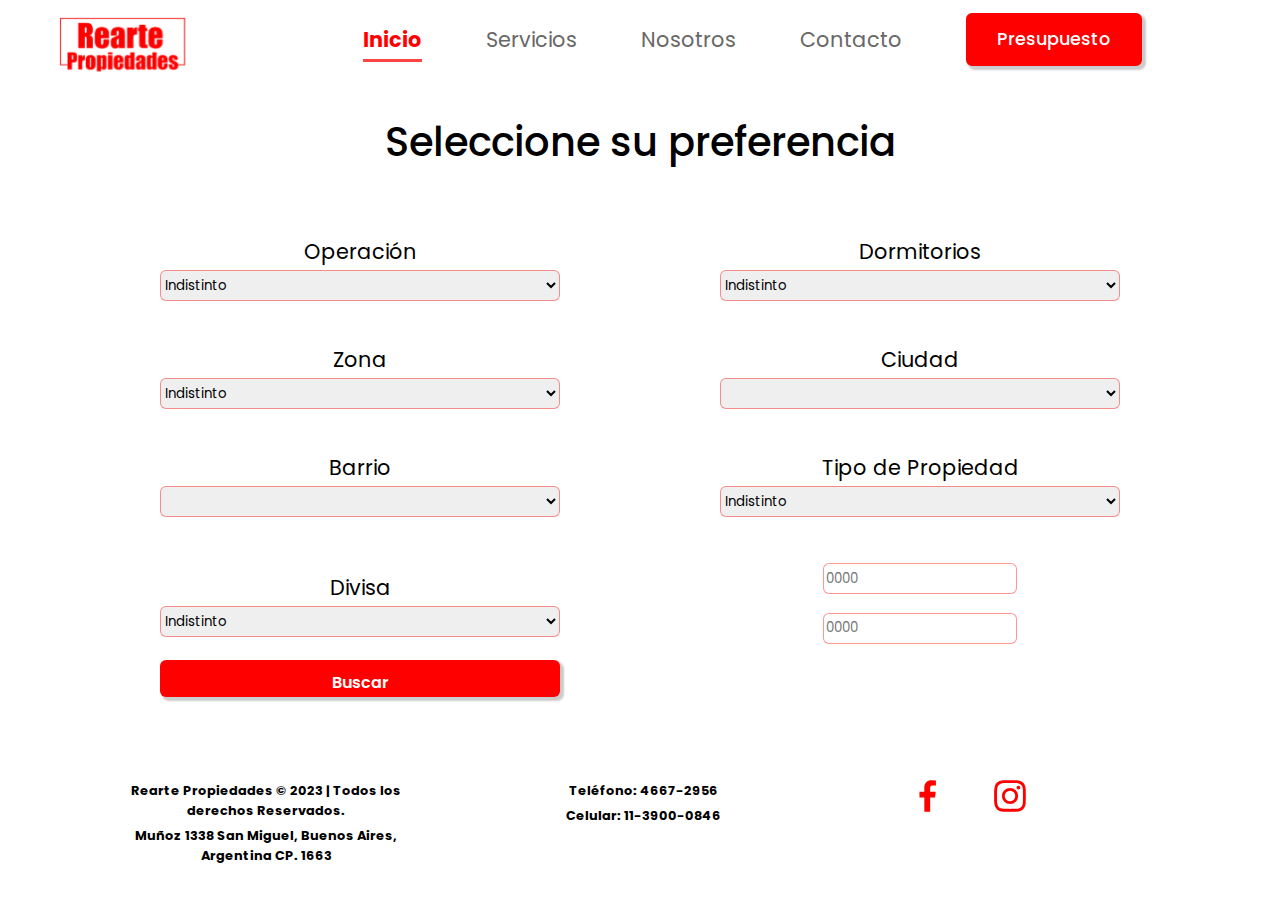
==== index.html @ 2468b1c4 "nuevo esquema" ====
<!DOCTYPE html>
<html lang="en">
<head>
    <meta charset="UTF-8">
    <meta http-equiv="X-UA-Compatible" content="IE=edge">
    <meta name="keywords" content="propiedad, rearteymarcos, rearte propiedades, casas, departamentos, edificios, consorcio, san miguel, muñiz, bella vista,">
    <meta name="description" content="Rearte propiedades es Una empresa dedicada al rubro inmobiliario desde el año 1993, 30 años de experiencia en la zona avalan nuestro 
    trabajo.">
    <meta name="copyright" content="Rearte Propiedades">
    <meta name="viewport" content="width=device-width, initial-scale=1.0">
    <title>Rearte Propiedades</title>
    <link rel="stylesheet" href="./css/index.css">
    <script src="https://ajax.googleapis.com/ajax/libs/jquery/3.5.1/jquery.min.js"></script>
</head>
<body>
    <header>
        <div>
            <a href="./index.html"><img src="./img/logo-rearte.png" class="imgmobile" alt="logomobile"></a>
        </div>
        <div class="burger">
            <span class="spanburger spanburger1"></span>
            <span class="spanburger spanburger2"></span>
            <span class="spanburger spanburger3"></span>
        </div>
        <div class="backmenu"></div>
        <nav class="navbar">
            <ul>
                <li><a href="#header" class="active menu">Inicio</a></li>
                <li><a href="./" class="menu">Servicios</a></li>
                <li><a href="./nosotros.html" class="menu">Nosotros</a></li>
                <li><a href="./contacto.html" class="menu">Contacto</a></li>
            </ul>
            <a href="./tasador.html"><Button id="presupuesto_boton_navbar">Presupuesto</Button></a>
        </nav>
    </header>
    <img src="./img/wpp.png" alt="whatsapp" class="whatsapp">
    <main>
        <div id="carrousel"></div>
        <section id="preferencia">
                <h1>Seleccione su preferencia</h1>
                <div>
                    <div>
                        <h3>Operación</h3>
                        <select name="operacion" id="" class="select_buscador">
                            <option value="" selected="selected">Indistinto</option>
                            <option value="1">Venta</option>
                            <option value="2">Alquiler</option>
                            <option value="3">Alquiler temporario</option>
                        </select>
                    </div>
                    <div>
                        <h3>Dormitorios</h3>
                        <select name="dormitorios" id="" class="select_buscador">
                            <option value="">Indistinto</option>
                            <option value="1">1</option>
                            <option value="2">2</option>
                            <option value="3">3</option>
                            <option value="4">4+</option>
                        </select>
                    </div>
                    <div>
                        <h3>Zona</h3>
                        <select name="zona" id="zona" class="select_buscador">
                            <option value="" selected="selected">Indistinto</option>
                        </select>
                    </div>
                    <div>
                        <h3>Ciudad</h3>
                        <select name="zona" id="ciudad" class="select_buscador"></select>
                    </div>
                    <div>
                        <h3 class="select_preferencia">Barrio</h3>
                        <select name="zona" id="barrio" class="select_buscador"></select>
                    </div>
                    <div>
                        <h3 class="select_preferencia">Tipo de Propiedad</h3>
                        <select name="tipodepropiedad" id="" class="select_buscador">
                            <option value="" selected="selected">Indistinto</option>
							<option value="1">Departamento</option>
                            <option value="2">Casa</option>
                            <option value="4">Terreno</option>
                            <option value="8">Galpón</option>
                            <option value="9">Local comercial</option>
                            <option value="10">PH</option>
                            <option value="11">Duplex</option>
                            <option value="7">Oficina</option>
                            <option value="6">Cochera</option>
                            <option value="18">Triplex</option>
                            <option value="12">Fondo de Comercio</option>
                            <option value="3">Quinta</option>
						</select>
                    </div>
                    <div>
                        <h3  class="select_preferencia">Divisa</h3>
                        <select name="divisa" id="" class="select_buscador">
                            <option value="">Indistinto</option>
							<option value="ARS">ARS Pesos</option>
                            <option value="USD">USD Dólares</option>	
                        </select>
                    </div>
                    <div class="rango_precio">
                        <input type="number" name="rangobase" placeholder="0000" class="select_precio"></input>
                        <input type="number" name="rangomaximo" id="input_rango" placeholder="0000" class="select_precio"></input>
                    </div>
                    <button type="submit" class="button_buscador">Buscar</button>
                </div>
        </section>
    </main>
    <footer>
        <div>
            <h6>Rearte Propiedades © 2023 | Todos los derechos Reservados.</h6>
            <h6>Muñoz 1338 San Miguel, Buenos Aires, Argentina CP. 1663</h6>
        </div>
        <div>
            <h6>Teléfono: 4667-2956</h6>
            <h6>Celular: 11-3900-0846</h6>
        </div>
        <div>
            <a href=""><img src="./img/facebook-f.svg" alt="facebook" class="img_footer"></a>
            <a href=""><img src="./img/instagram.svg" alt="instagram" class="img_footer"></a>
        </div>
    </footer>
    <script src="./js/index.js"></script>
</body>
</html>
---- css/index.css ----
@import url("https://fonts.googleapis.com/css2?family=Poppins:wght@100;300;400;500;600;700&display=swap");
* {
  font-family: "Poppins", sans-serif;
  margin: 0;
  padding: 0;
  box-sizing: border-box;
}
body{
    display: flex;
    flex-direction: column;
}
header {
  display: grid;
  grid-template-columns: auto auto;
  justify-content: space-between;
  width: 100%;
  top: 0;
  height: 4em;
  padding: 0.7rem;
  background-color: white;
  box-shadow: 3px 3px 10px 1px #cccccc48;
}
.imgmobile {
  width: 6rem;
}
nav {
  display: none;
  position: fixed;
  top: 0;
  z-index: 1;
  background-color: white;
  width: 100vw;
  height: 100%;
  padding: 40px;
  transition: all 300ms;
}
.navbaractive {
  display: block;
}
nav ul {
  margin-top: 6rem;
}
nav ul li {
  margin-top: 1.5rem;
  margin-left: 0;
  font-size: 1.3rem;
  padding-bottom: 0.5rem;
  text-align: center;
  list-style: none;
  border-bottom: 1.5px solid white;
}
nav ul li a {
  color: #686868;
  text-decoration: none;
}
.active {
  background: none;
  padding: 0px;
  border-radius: none;
  color: red;
  font-weight: bold;
  padding-bottom: 0.3rem;
  border-bottom: 0.2rem solid rgba(255, 0, 0, 0.734);
}
.burger {
  position: sticky;
  width: 2.3em;
  height: 2.3em;
  cursor: pointer;
  z-index: 10;
  margin-top: 0.3rem;
}
.spanburger {
  display: block;
  width: 100%;
  height: 0.26em;
  background: red;
  border-radius: 5px;
  margin-top: 0.36em;
  transition: all 200ms;
  transform-origin: 0px 100%;
}
.activespanburger1 {
  transform: rotate(45deg) translate(-2px, 1px);
}
.activespanburger2 {
  opacity: 0;
}
.activespanburger3 {
  transform: rotate(-45deg) translate(-3px, 4px);
}
.activeburger {
  width: 2.3em;
  height: 2.3em;
  cursor: pointer;
  position: fixed;
  z-index: 10;
  right: 2rem;
}
#presupuesto_boton_navbar {
  width: 10em;
  margin-top: 2rem;
  border: 2px solid red;
  border-radius: 0.3rem;  
  margin-left: 6rem;
}
.whatsapp {
    display: none;
    position: fixed;
    z-index: 10;
    width: 3em;
    bottom: 2em;
    right: 1.5em;
  }
.whatsappactive {
  display: none;
}
main{
    margin-top: 1rem;
}
h1 {
    font-size: 1.3em;
    text-align: center;
    font-weight: 500;
  }
main section div{
    display: flex;
    flex-direction: column;
    margin-top: 0.3rem;
    align-items: center;
}
h3{
    font-size: 0.9em;
    font-weight: 400;
}
.select_buscador{
    margin-top: 0.2rem;
    margin-bottom: 0.7rem;
    width: 15em;
    height: 2em;
    border-radius: 6px;
    border: 1px solid rgba(255, 0, 0, 0.41);
}
.rango_precio{
    flex-direction: row;
}
.select_precio{
    margin: 0.37rem;
    margin-top: 0.2rem;
    margin-bottom: 1rem;
    border-radius: 6px;
    padding: 0.1rem;
    border: 1px solid rgba(255, 0, 0, 0.41);
    width: 7em;
}
button {
  background-color: white;
  color: rgb(255, 0, 0);
  padding: 10px 20px;
  border-color: rgba(255, 0, 0, 0.374);
  border-radius: 5px;
  cursor: pointer;
  text-align: center;
  font-size: 1.1rem;
  font-weight: 700;
  box-shadow: 3px 3px 2px 1px #ccc;
  width: 20.5em;
}
button:hover {
  background-color: red;
  color: white;
}
.button_buscador{
    width: 12.4em;
    color: white;
    background-color: red;
    font-weight: 600;
    border-radius: 6px;
    border: 0;
    font-size: 1rem;
    margin-bottom: 1rem;
}
.button_buscador:hover {
    display: flex;
    justify-content: center;
    align-items: center;
    width: 12.4em;
    border-radius: 6px;
    border: 1px solid red;
    background-color: white;
    color: red;
    font-weight: 600;
    font-size: 1rem;
    margin-bottom: 1rem;
}
#servicios{
    display: flex;
    flex-direction: column;
    text-align: center;
    align-items: center;
}
.nuestros_servicios{
    width: 250px;
    margin-top: 2rem;
}
h2{
    font-size: 1rem;
    font-weight: 500;
    margin-top: 1rem;
    margin-bottom: 0.5rem;
}
h4{
    font-size: 0.8rem;
    font-weight: 300;
    width: 18em;
}
.titulos{
    margin-top: 2rem;
}
section p{
    width: 80%;
    text-align: justify;
    font-size: 0.8rem;
    margin-top: 1rem;
    margin-bottom: 1.5rem;
}
#quienes_somos{
    display: flex;
    flex-direction: column;
    align-items: center;
}
#quienes_somos h2{
  font-size: 1.3rem;
}
section ul li{
    list-style: none;
    font-size: 0.8rem;
    font-weight: 450;
    margin-top: 0.3rem;
    text-align: center;
}
section ul{
    margin-top: 0.5rem;
}
.dueños{
    margin-top: 3rem;
    margin-bottom: 0.5rem;
    width: 150px;
    border: 2px solid red;
    border-radius: 100px;
}
#contacto{
  display: flex;
  flex-direction: column;
  align-items: center;
  margin-top: 2rem;
}
#contacto h3{
  width: 80%;
  margin-top: 1rem;
  margin-bottom: 1rem;
  text-align: justify;
}
.input_contacto{
  margin-top: 0.2rem;
  margin-bottom: 0.7rem;
  width: 15em;
  height: 2em;
  border-radius: 6px;
  border: 1px solid rgba(255, 0, 0, 0.41);
}
#form_contacto{
  display: flex;
  flex-direction: column;
  align-items: center;
  margin-top: 1rem;
}
#contacto form h5{
  font-size: 0.9em;
  font-weight: 400;
}
#contacto form button{
  margin-top: 0.7rem;
}
footer{
  display: flex;
  flex-direction: column;
  align-items: center;
  font-size: 0.9em;
  font-weight: 400;
  margin-top: 2rem;
  margin-left: 4.3rem;
}
footer h6{
  width: 70%;
  text-align: center;
  margin-top: 0.3rem;
}
.img_footer {
  margin-left: 2rem;
  width: 2em;
  height: 2em;
}
footer div{
  margin-top: 2rem;
  margin-bottom: 1rem;
  width: 90%;
}
@media(min-width:375px) {
  .select_buscador{
    width: 18em;
  }
  .select_precio{
    width: 8.5em;
  }
  .button_buscador{
    width: 14.8em;
  }
  .button_buscador:hover {
    width: 14.8em;
  }
  .input_contacto{
    width: 18em;
  }
  footer{
    margin-left: 5.2rem;
  }
  .img_footer{
    margin-left: 2.4rem;
  }
}
@media(min-width:480px) {
  .select_buscador{
    width: 22em;
  }
  .select_precio{
    width: 10.5em;
  }
  .button_buscador{
    width: 18.3em;
  }
  .button_buscador:hover {
    width: 18.3em;
  }
  .input_contacto{
    width: 22em;
  }
  footer{
    font-size: 1.2em;
    font-weight: 380;
  }
  footer h6{
    width: 80%;
  }
  .nuestros_servicios{
    width: 320px;
    height: 250px;
    margin-top: 2rem;
  }
}
@media(min-width:728px){
  .select_buscador{
    width: 30em;
    height: 2.3em;
  }
  .select_precio{
    width: 14.5em;
    height: 2.3em;
  }
  .button_buscador{
    width: 25em;
    height: 2.3em;
  }
  .button_buscador:hover {
    width: 25em;
    height: 2.3em;
  }
  .input_contacto{
    width: 22em;
  }
  footer{
    font-size: 1.2em;
    font-weight: 380;
  }
  footer h6{
    width: 80%;
  }
  .nuestros_servicios{
    width: 500px;
    height: 300px;
    margin-top: 2rem;
  }
  h1{
    font-size: 2.5em;
  }
  h2{
    font-size: 2em;
  }
  h3{
    font-size: 1.3em;
  }
  h4{
    font-size: 1.5rem;
    font-weight: 300;
    width: 18em;
  }
  section p{
    width: 80%;
    text-align: justify;
    font-size: 1.3rem;
    margin-top: 1rem;
    margin-bottom: 1.5rem;
  }
  #quienes_somos h2{
    font-size: 2rem;
  }
  section ul li{
    font-size: 1.5rem;
    font-weight: 400;
  }
  .dueños{
    width: 220px;
    border: 2px solid red;
    border-radius: 100px;
  }
  #quienes_somos h3{
    font-size: 1.7em;
    font-weight: 400;
} 
}
@media(min-width:1024px){
  body{
    display: flex;
}
  .imgmobile{
    position:fixed;
    z-index: 999;
    margin-left: 3rem;
    margin-top: 0rem;
    width: 8rem;
  }
  .burger{
    display: none;
  }
  header{
    padding-top: 1rem;
    display: flex;
    position: fixed;
    flex-direction: row;
    background-color: white;
    box-shadow: 3px 3px 10px 1px #cccccc48;
    z-index: 888;
  }
  nav {
    display: flex;
    flex-direction: row;
    justify-content: center;
    padding: 1.5rem;
    align-items: left;
    width: 100%;
    height: 5em;
    right: 0;
  }
  nav ul {
    margin-top: 0;
    margin-left: 10rem;
    display: flex;
  }
  nav ul li {
    margin-top: 0;
    margin-left: 4rem;
    font-size: 1.3rem;
    list-style: none;
    border-bottom: 1.5px solid white;
  }
  nav ul li a {
    color: #686868;
    text-decoration: none;
  }
  #presupuesto_boton_navbar {
    width: 10em;
    height: 3em;
    margin-top: -0.7rem;
    margin-left: 4rem;
    border: 2px solid red;
    background-color: red;
    color:white;
    border-radius: 6px;
    font-weight: 500;
    cursor: pointer;
  }
  #presupuesto_boton_navbar:hover{
    background-color: white;
    color: red;
  }
  main{
    margin-top: 7rem;
    width: 100%;
    background-color: white;
  }
  #preferencia div{
    margin-top: 2rem;
    margin-left: 0;
    display: grid;
    grid-template-columns: auto auto;
    justify-content: space-evenly
  }
  #preferencia div div{
    display: flex;
    flex-direction: column;
  }
  .rango_precio{
    display: grid;
    grid-template-columns: auto auto;

  }
  .select_precio{
    width: 14.5em;
    height: 2.3em;
  }
  #servicios{
    display: grid;
    grid-template-columns: auto auto;
  }
  .desktop_img{
    margin-top: 0;
  }
  #quienes_somos{
    margin-top: 3rem;
  }
  #quienes_somos ul{
    display: flex;
    flex-direction: row;
  }
  #quienes_somos ul li{
    margin: 1.5rem;
  }
  .dueños{
    border-radius: 150px;
  }
  #quienes_somos div{
    display: flex;
    flex-direction: row;
  }  
  #quienes_somos div div{
    display: flex;
    flex-direction: column;
    margin: 5rem;
  }
  .form_contacto{
    margin-bottom: 2rem;
    border: 2px solid red;
  }
  #contacto h3{
    text-align: center;
  }
  footer{
    display: flex;
    flex-direction: row;
    justify-content: space-between;
    align-items: center;
    margin-top: 0;
    align-items:normal;
    padding: 2rem;
  }
  footer div{
    width: 20em;
  }
}
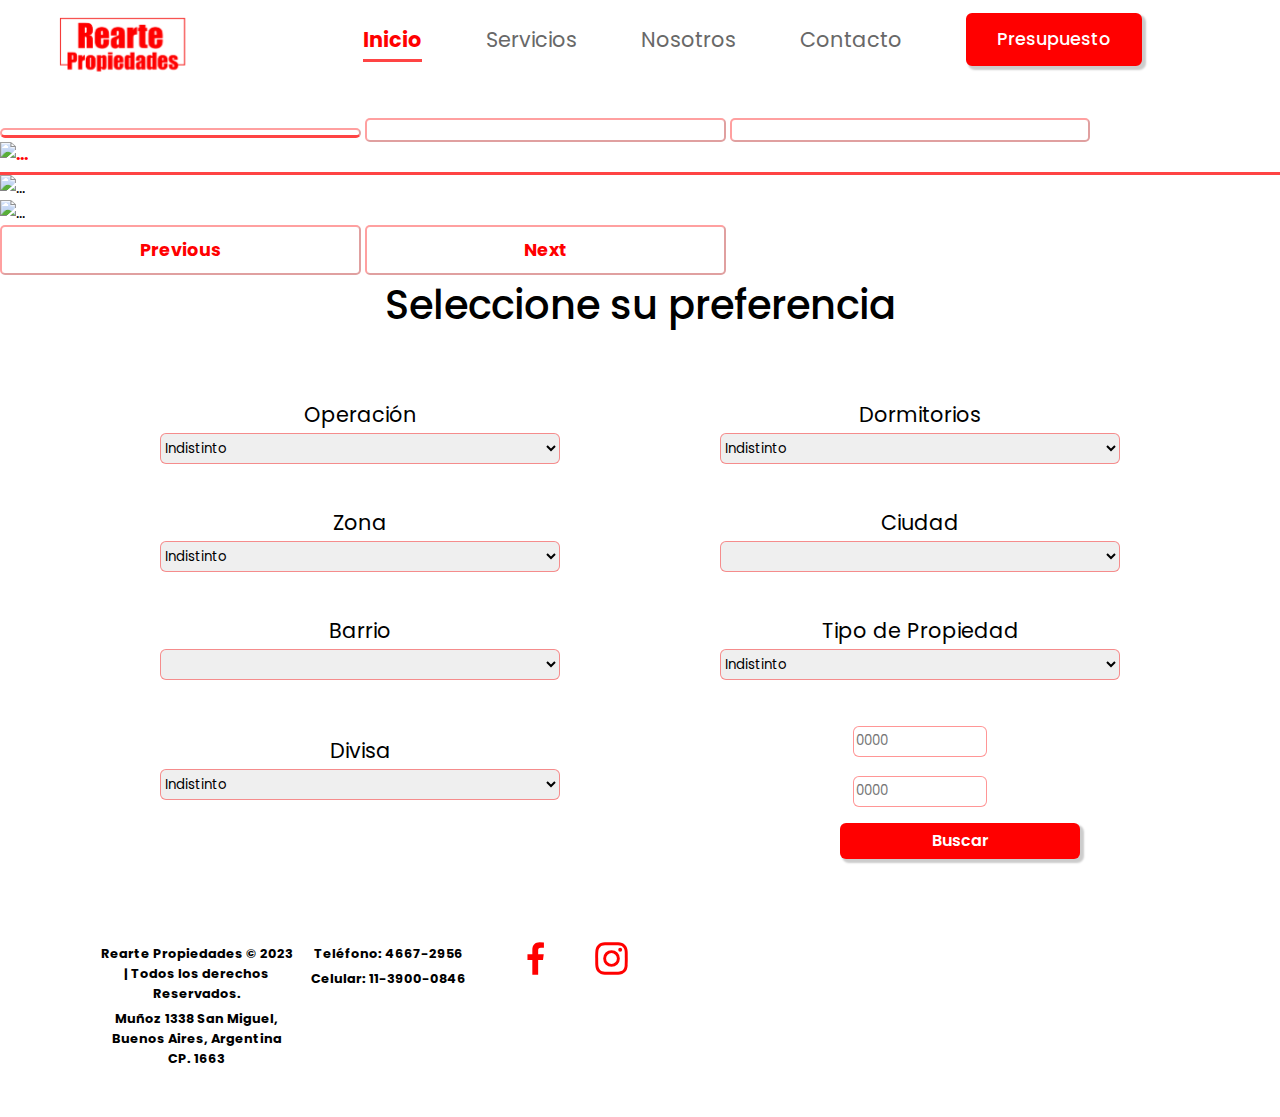
==== commit d242bcfc: "css serviciso, slider index" ====
--- a/index.html
+++ b/index.html
@@ -11,6 +11,8 @@
     <title>Rearte Propiedades</title>
     <link rel="stylesheet" href="./css/index.css">
     <script src="https://ajax.googleapis.com/ajax/libs/jquery/3.5.1/jquery.min.js"></script>
+    <script src="https://cdn.jsdelivr.net/npm/bootstrap@5.3.0/dist/js/bootstrap.bundle.min.js" integrity="sha384-geWF76RCwLtnZ8qwWowPQNguL3RmwHVBC9FhGdlKrxdiJJigb/j/68SIy3Te4Bkz" crossorigin="anonymous"></script>
+    <link href="https://cdn.jsdelivr.net/npm/bootstrap@5.3.0/dist/css/bootstrap.min.css" rel="stylesheet" integrity="sha384-9ndCyUaIbzAi2FUVXJi0CjmCapSmO7SnpJef0486qhLnuZ2cdeRhO02iuK6FUUVM" crossorigin="anonymous">
 </head>
 <body>
     <header>
@@ -25,8 +27,8 @@
         <div class="backmenu"></div>
         <nav class="navbar">
             <ul>
-                <li><a href="#header" class="active menu">Inicio</a></li>
-                <li><a href="./" class="menu">Servicios</a></li>
+                <li><a href="./index.html" class="active menu">Inicio</a></li>
+                <li><a href="./servicios.html" class="menu">Servicios</a></li>
                 <li><a href="./nosotros.html" class="menu">Nosotros</a></li>
                 <li><a href="./contacto.html" class="menu">Contacto</a></li>
             </ul>
@@ -34,8 +36,36 @@
         </nav>
     </header>
     <img src="./img/wpp.png" alt="whatsapp" class="whatsapp">
+
     <main>
-        <div id="carrousel"></div>
+    <!-- slider -->
+        <div id="carouselExampleIndicators" class="carousel slide" data-bs-ride="carousel">
+            <div class="carousel-indicators">
+            <button type="button" data-bs-target="#carouselExampleIndicators" data-bs-slide-to="0" class="active span-slider" aria-current="true" aria-label="Slide 1"></button>
+            <button type="button" data-bs-target="#carouselExampleIndicators" data-bs-slide-to="1" class="span-slider" aria-label="Slide 2"></button>
+            <button type="button" data-bs-target="#carouselExampleIndicators" data-bs-slide-to="2" class="span-slider" aria-label="Slide 3"></button>
+            </div>
+            <div class="carousel-inner">
+            <div class="carousel-item active">
+                <img src="https://images.mapapropapp.com/mapaprop-image/photos/3028/195826/1988684.jpg" class="d-block w-100 slider-scale" alt="...">
+            </div>
+            <div class="carousel-item">
+                <img src="https://images.mapapropapp.com/mapaprop-image/photos/3028/153007/2241708.jpg" class="d-block w-100 slider-scale" alt="...">
+            </div>
+            <div class="carousel-item">
+                <img src="https://images.mapapropapp.com/mapaprop-image/photos/3028/175284/2202991.jpg" class="d-block w-100 slider-scale" alt="...">
+            </div>
+            </div>
+            <button class="carousel-control-prev color-botones" type="button" data-bs-target="#carouselExampleIndicators" data-bs-slide="prev">
+            <span class="carousel-control-prev-icon" aria-hidden="true"></span>
+            <span class="visually-hidden">Previous</span>
+            </button>
+            <button class="carousel-control-next color-botones" type="button" data-bs-target="#carouselExampleIndicators" data-bs-slide="next">
+            <span class="carousel-control-next-icon" aria-hidden="true"></span>
+            <span class="visually-hidden">Next</span>
+            </button>
+        </div>
+    <!-- fin slider -->
         <section id="preferencia">
                 <h1>Seleccione su preferencia</h1>
                 <div>
@@ -102,6 +132,7 @@
                         <input type="number" name="rangobase" placeholder="0000" class="select_precio"></input>
                         <input type="number" name="rangomaximo" id="input_rango" placeholder="0000" class="select_precio"></input>
                     </div>
+                    <div></div>
                     <button type="submit" class="button_buscador">Buscar</button>
                 </div>
         </section>
--- a/css/index.css
+++ b/css/index.css
@@ -102,7 +102,7 @@
   margin-top: 2rem;
   border: 2px solid red;
   border-radius: 0.3rem;  
-  margin-left: 6rem;
+  margin-left: 2rem;
 }
 .whatsapp {
     display: none;
@@ -217,6 +217,13 @@
 .titulos{
     margin-top: 2rem;
 }
+.titulo_servicios{
+  margin-top: 2rem;
+}
+.servicios{
+  display: grid;
+  grid-template-columns:auto;
+}
 section p{
     width: 80%;
     text-align: justify;
@@ -306,41 +313,26 @@
   margin-bottom: 1rem;
   width: 90%;
 }
-@media(min-width:375px) {
+@media(min-width:768px){
+  #presupuesto_boton_navbar{
+    margin-left: 16rem;
+  }
+
   .select_buscador{
-    width: 18em;
+    width: 30em;
+    height: 2.3em;
   }
   .select_precio{
-    width: 8.5em;
+    width: 14.5em;
+    height: 2.3em;
   }
   .button_buscador{
-    width: 14.8em;
+    width: 25em;
+    height: 2.3em;
   }
   .button_buscador:hover {
-    width: 14.8em;
-  }
-  .input_contacto{
-    width: 18em;
-  }
-  footer{
-    margin-left: 5.2rem;
-  }
-  .img_footer{
-    margin-left: 2.4rem;
-  }
-}
-@media(min-width:480px) {
-  .select_buscador{
-    width: 22em;
-  }
-  .select_precio{
-    width: 10.5em;
-  }
-  .button_buscador{
-    width: 18.3em;
-  }
-  .button_buscador:hover {
-    width: 18.3em;
+    width: 25em;
+    height: 2.3em;
   }
   .input_contacto{
     width: 22em;
@@ -349,41 +341,27 @@
     font-size: 1.2em;
     font-weight: 380;
   }
-  footer h6{
-    width: 80%;
-  }
-  .nuestros_servicios{
-    width: 320px;
-    height: 250px;
-    margin-top: 2rem;
-  }
-}
-@media(min-width:728px){
-  .select_buscador{
-    width: 30em;
-    height: 2.3em;
-  }
-  .select_precio{
-    width: 14.5em;
-    height: 2.3em;
-  }
-  .button_buscador{
-    width: 25em;
-    height: 2.3em;
-  }
-  .button_buscador:hover {
-    width: 25em;
-    height: 2.3em;
-  }
-  .input_contacto{
-    width: 22em;
-  }
   footer{
     font-size: 1.2em;
-    font-weight: 380;
+    font-weight: 500;
+    margin-top: 2rem;
   }
   footer h6{
-    width: 80%;
+    width: 100%;
+    text-align: center;
+    margin-top: 0.3rem;
+    margin-right: 0 !important;
+  }
+  .images-footer{
+    margin-left: 4rem;
+  }
+  .img_footer {
+    margin-left: 2rem;
+    width: 2em;
+    height: 2em;
+  }
+  footer div{
+    width: 40%;
   }
   .nuestros_servicios{
     width: 500px;
@@ -402,7 +380,7 @@
   h4{
     font-size: 1.5rem;
     font-weight: 300;
-    width: 18em;
+    width: 20em;
   }
   section p{
     width: 80%;
@@ -426,7 +404,10 @@
   #quienes_somos h3{
     font-size: 1.7em;
     font-weight: 400;
-} 
+  } 
+  footer{
+    width: 40rem;
+  }
 }
 @media(min-width:1024px){
   body{
@@ -498,6 +479,19 @@
     width: 100%;
     background-color: white;
   }
+  .slider-scale{
+    height: 600px !important;
+  }
+  .color-botones:hover{
+    background-color: #ff000040 !important;
+    border: none;
+  }
+  .color-botones{
+    box-shadow: none;
+  }
+  .span-slider{
+    box-shadow: none;
+  }
   #preferencia div{
     margin-top: 2rem;
     margin-left: 0;
@@ -512,15 +506,29 @@
   .rango_precio{
     display: grid;
     grid-template-columns: auto auto;
-
   }
   .select_precio{
-    width: 14.5em;
+    width: 10em;
     height: 2.3em;
   }
-  #servicios{
-    display: grid;
-    grid-template-columns: auto auto;
+  .button_buscador{
+    width: 15rem;
+    margin-left: 7.5rem;
+    display: flex;
+    justify-content: center;
+    align-items: center;
+  }
+  .button_buscador:hover {
+    display: flex;
+    justify-content: center;
+    align-items: center;
+    border: 1px solid red;
+    background-color: white;
+    color: red;
+    width: 15rem;
+  }
+  .titulo_servicios{
+    
   }
   .desktop_img{
     margin-top: 0;
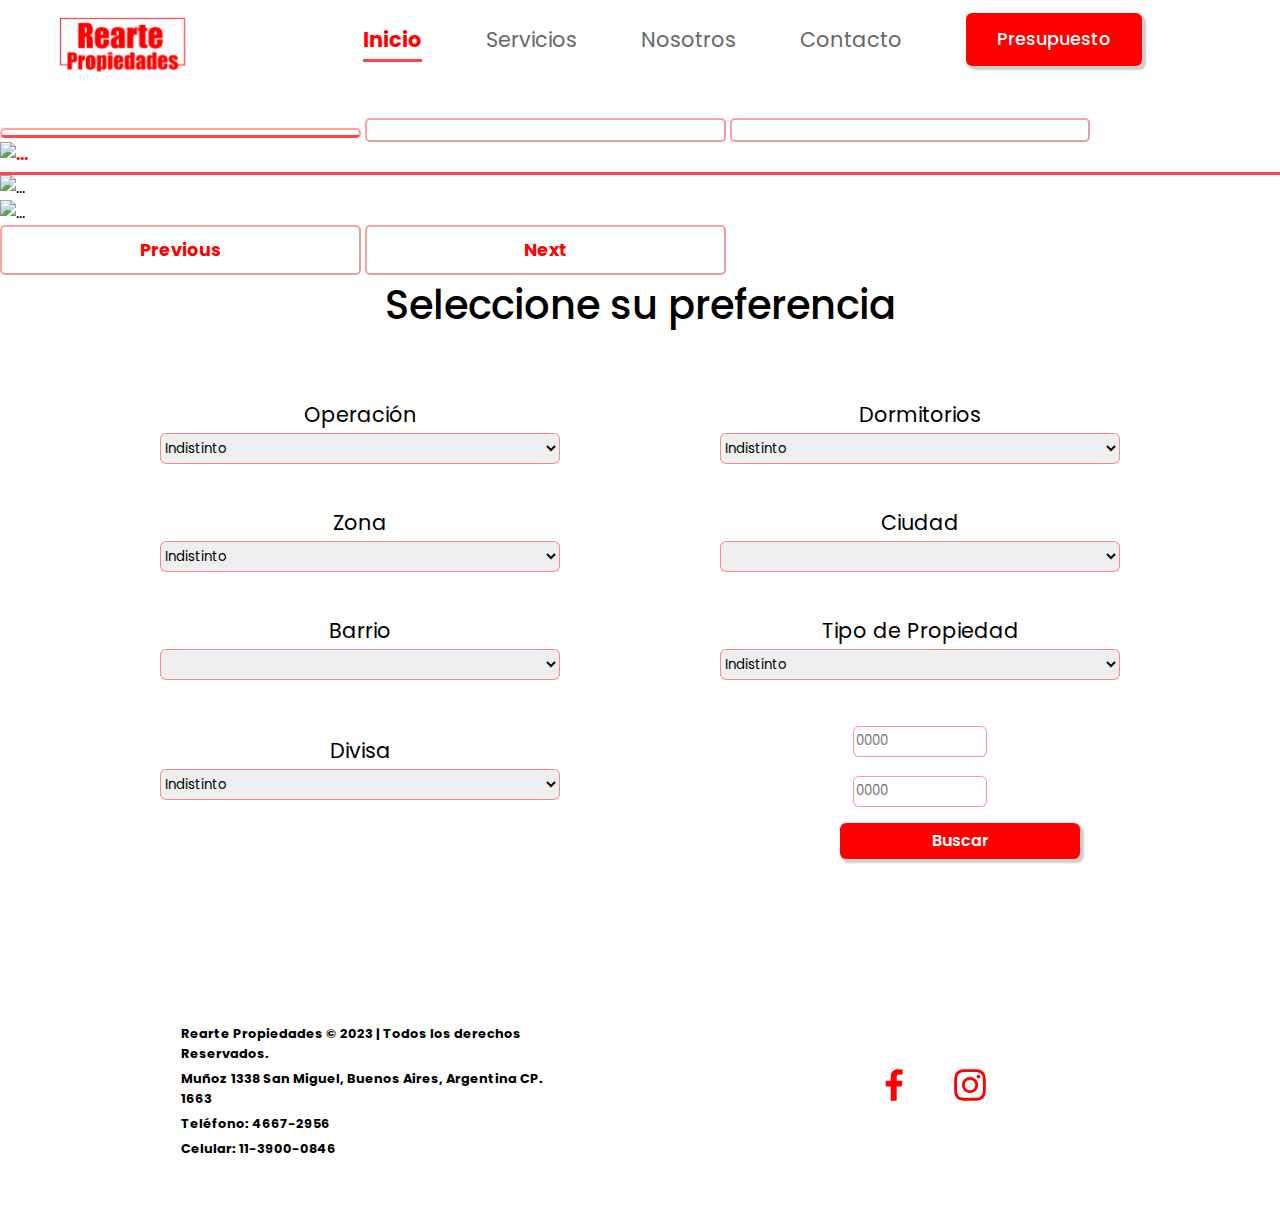
==== commit c819d8d7: "css contacto nosotros" ====
--- a/index.html
+++ b/index.html
@@ -141,12 +141,10 @@
         <div>
             <h6>Rearte Propiedades © 2023 | Todos los derechos Reservados.</h6>
             <h6>Muñoz 1338 San Miguel, Buenos Aires, Argentina CP. 1663</h6>
-        </div>
-        <div>
             <h6>Teléfono: 4667-2956</h6>
             <h6>Celular: 11-3900-0846</h6>
         </div>
-        <div>
+        <div class="images-footer">
             <a href=""><img src="./img/facebook-f.svg" alt="facebook" class="img_footer"></a>
             <a href=""><img src="./img/instagram.svg" alt="instagram" class="img_footer"></a>
         </div>
--- a/css/index.css
+++ b/css/index.css
@@ -193,6 +193,7 @@
     font-size: 1rem;
     margin-bottom: 1rem;
 }
+/* servicios */
 #servicios{
     display: flex;
     flex-direction: column;
@@ -224,7 +225,9 @@
   display: grid;
   grid-template-columns:auto;
 }
-section p{
+/* servicios */
+/* nosotros */
+#quienes_somos p{
     width: 80%;
     text-align: justify;
     font-size: 0.8rem;
@@ -239,14 +242,14 @@
 #quienes_somos h2{
   font-size: 1.3rem;
 }
-section ul li{
+#quienes_somos ul li{
     list-style: none;
     font-size: 0.8rem;
     font-weight: 450;
     margin-top: 0.3rem;
     text-align: center;
 }
-section ul{
+#quienes_somos ul{
     margin-top: 0.5rem;
 }
 .dueños{
@@ -256,6 +259,10 @@
     border: 2px solid red;
     border-radius: 100px;
 }
+#quienes_somos div div h3{
+  text-align: center;
+}
+/* nosotros */
 #contacto{
   display: flex;
   flex-direction: column;
@@ -337,11 +344,13 @@
   .input_contacto{
     width: 22em;
   }
+  /* footer */
   footer{
     font-size: 1.2em;
     font-weight: 380;
   }
   footer{
+    width: 40rem;
     font-size: 1.2em;
     font-weight: 500;
     margin-top: 2rem;
@@ -363,26 +372,30 @@
   footer div{
     width: 40%;
   }
+  /* footer */
+  /* servicios */
   .nuestros_servicios{
     width: 500px;
     height: 300px;
     margin-top: 2rem;
   }
-  h1{
-    font-size: 2.5em;
-  }
-  h2{
-    font-size: 2em;
-  }
-  h3{
-    font-size: 1.3em;
-  }
   h4{
     font-size: 1.5rem;
     font-weight: 300;
     width: 20em;
   }
-  section p{
+  /* servicios */
+  h1{
+    font-size: 2.5em;
+  }
+  h2{
+    font-size: 2em;
+  }
+  h3{
+    font-size: 1.3em;
+  }
+  /* nosotros */
+  #quienes_somos p{
     width: 80%;
     text-align: justify;
     font-size: 1.3rem;
@@ -392,22 +405,20 @@
   #quienes_somos h2{
     font-size: 2rem;
   }
-  section ul li{
+  #quienes_somos ul li{
     font-size: 1.5rem;
     font-weight: 400;
   }
   .dueños{
     width: 220px;
     border: 2px solid red;
-    border-radius: 100px;
+    border-radius: 150px;
   }
   #quienes_somos h3{
     font-size: 1.7em;
     font-weight: 400;
   } 
-  footer{
-    width: 40rem;
-  }
+  /* nosotros */
 }
 @media(min-width:1024px){
   body{
@@ -527,14 +538,51 @@
     color: red;
     width: 15rem;
   }
+  /* servicios */
   .titulo_servicios{
-    
-  }
+    margin-top: 8rem;
+  }
+  #servicios{
+    margin-top: 5rem;
+    display: grid;
+    grid-template-columns: auto auto auto;
+    gap: 7rem;
+    justify-content: center;
+  }
+  .servicios{
+    align-items: center;
+    width: 20rem;
+    border-radius: 10px;
+    border: 1px solid red;
+  }
+  .nuestros_servicios{
+    width: 100%;
+    height: 15rem;
+    margin-top: 0;
+    border-radius: 8px 8px 0 0 ;
+  }
+  #servicios .servicios div h4{
+    width: 100%;
+    font-size: 1.3rem;
+    font-weight: 400;
+    margin-bottom: 1rem;
+  }
+  .servicios_titulo{
+    width: 100%;
+    margin-top: 2.2rem;
+    font-size: 1.3rem;
+  }
+  .servicios_texto{
+    font-size: 1.1rem !important;
+    margin-top: 1.5rem !important;
+  }
+  /* servicios */
   .desktop_img{
     margin-top: 0;
   }
+  /* nosotros */
   #quienes_somos{
-    margin-top: 3rem;
+    margin-top: 7rem;
   }
   #quienes_somos ul{
     display: flex;
@@ -555,6 +603,12 @@
     flex-direction: column;
     margin: 5rem;
   }
+  .img_nosotros{
+    width: 50%;
+    margin-top: 2rem;
+  }
+  /* nosotros */
+  /* contacto */
   .form_contacto{
     margin-bottom: 2rem;
     border: 2px solid red;
@@ -562,16 +616,40 @@
   #contacto h3{
     text-align: center;
   }
+  .button_buscador_contacto{
+    width: 25rem;
+    margin-left: 0;
+    display: flex;
+    justify-content: center;
+    align-items: center;
+    color: white;
+    background-color: red;
+  }
+  .button_buscador_contacto:hover {
+    display: flex;
+    justify-content: center;
+    align-items: center;
+    border: 1px solid red;
+    background-color: white;
+    color: red;
+    width: 25rem;
+  }
+  /* contacto */
+  /* footer */
   footer{
-    display: flex;
-    flex-direction: row;
+    width: 93vw;
+    display: grid;
+    grid-template-columns: auto auto;
     justify-content: space-between;
-    align-items: center;
-    margin-top: 0;
-    align-items:normal;
+    margin-top: 5rem;
     padding: 2rem;
+  }
+  footer h6{
+    margin-left: 5rem;
+    text-align: left;
   }
   footer div{
     width: 20em;
   }
+  /* footer */
 }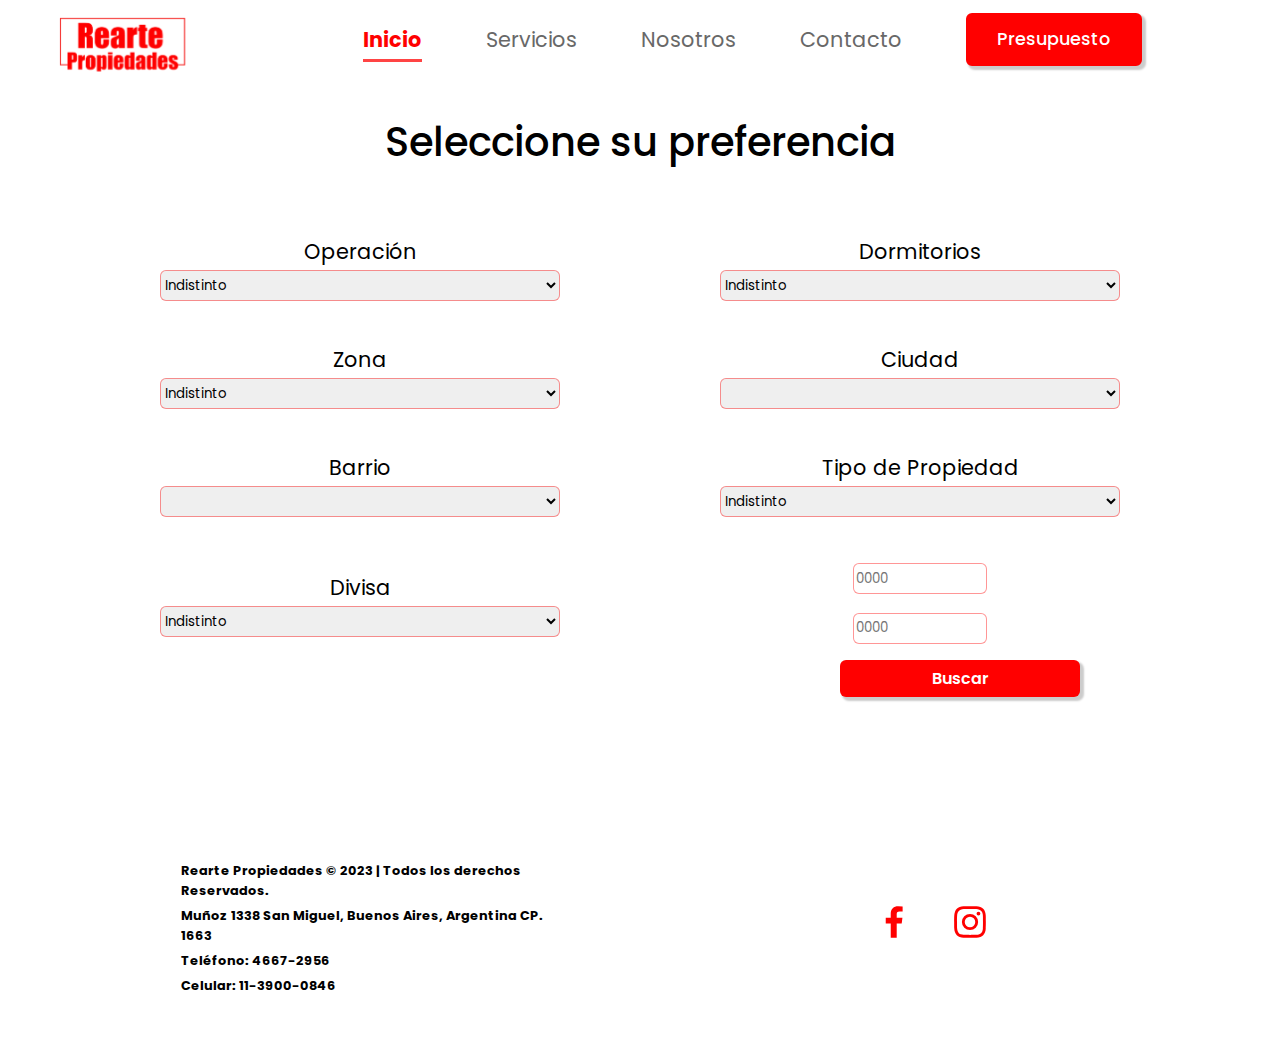
==== commit ac4f6395: "delete slider" ====
--- a/index.html
+++ b/index.html
@@ -11,8 +11,7 @@
     <title>Rearte Propiedades</title>
     <link rel="stylesheet" href="./css/index.css">
     <script src="https://ajax.googleapis.com/ajax/libs/jquery/3.5.1/jquery.min.js"></script>
-    <script src="https://cdn.jsdelivr.net/npm/bootstrap@5.3.0/dist/js/bootstrap.bundle.min.js" integrity="sha384-geWF76RCwLtnZ8qwWowPQNguL3RmwHVBC9FhGdlKrxdiJJigb/j/68SIy3Te4Bkz" crossorigin="anonymous"></script>
-    <link href="https://cdn.jsdelivr.net/npm/bootstrap@5.3.0/dist/css/bootstrap.min.css" rel="stylesheet" integrity="sha384-9ndCyUaIbzAi2FUVXJi0CjmCapSmO7SnpJef0486qhLnuZ2cdeRhO02iuK6FUUVM" crossorigin="anonymous">
+    
 </head>
 <body>
     <header>
@@ -38,34 +37,7 @@
     <img src="./img/wpp.png" alt="whatsapp" class="whatsapp">
 
     <main>
-    <!-- slider -->
-        <div id="carouselExampleIndicators" class="carousel slide" data-bs-ride="carousel">
-            <div class="carousel-indicators">
-            <button type="button" data-bs-target="#carouselExampleIndicators" data-bs-slide-to="0" class="active span-slider" aria-current="true" aria-label="Slide 1"></button>
-            <button type="button" data-bs-target="#carouselExampleIndicators" data-bs-slide-to="1" class="span-slider" aria-label="Slide 2"></button>
-            <button type="button" data-bs-target="#carouselExampleIndicators" data-bs-slide-to="2" class="span-slider" aria-label="Slide 3"></button>
-            </div>
-            <div class="carousel-inner">
-            <div class="carousel-item active">
-                <img src="https://images.mapapropapp.com/mapaprop-image/photos/3028/195826/1988684.jpg" class="d-block w-100 slider-scale" alt="...">
-            </div>
-            <div class="carousel-item">
-                <img src="https://images.mapapropapp.com/mapaprop-image/photos/3028/153007/2241708.jpg" class="d-block w-100 slider-scale" alt="...">
-            </div>
-            <div class="carousel-item">
-                <img src="https://images.mapapropapp.com/mapaprop-image/photos/3028/175284/2202991.jpg" class="d-block w-100 slider-scale" alt="...">
-            </div>
-            </div>
-            <button class="carousel-control-prev color-botones" type="button" data-bs-target="#carouselExampleIndicators" data-bs-slide="prev">
-            <span class="carousel-control-prev-icon" aria-hidden="true"></span>
-            <span class="visually-hidden">Previous</span>
-            </button>
-            <button class="carousel-control-next color-botones" type="button" data-bs-target="#carouselExampleIndicators" data-bs-slide="next">
-            <span class="carousel-control-next-icon" aria-hidden="true"></span>
-            <span class="visually-hidden">Next</span>
-            </button>
-        </div>
-    <!-- fin slider -->
+        
         <section id="preferencia">
                 <h1>Seleccione su preferencia</h1>
                 <div>
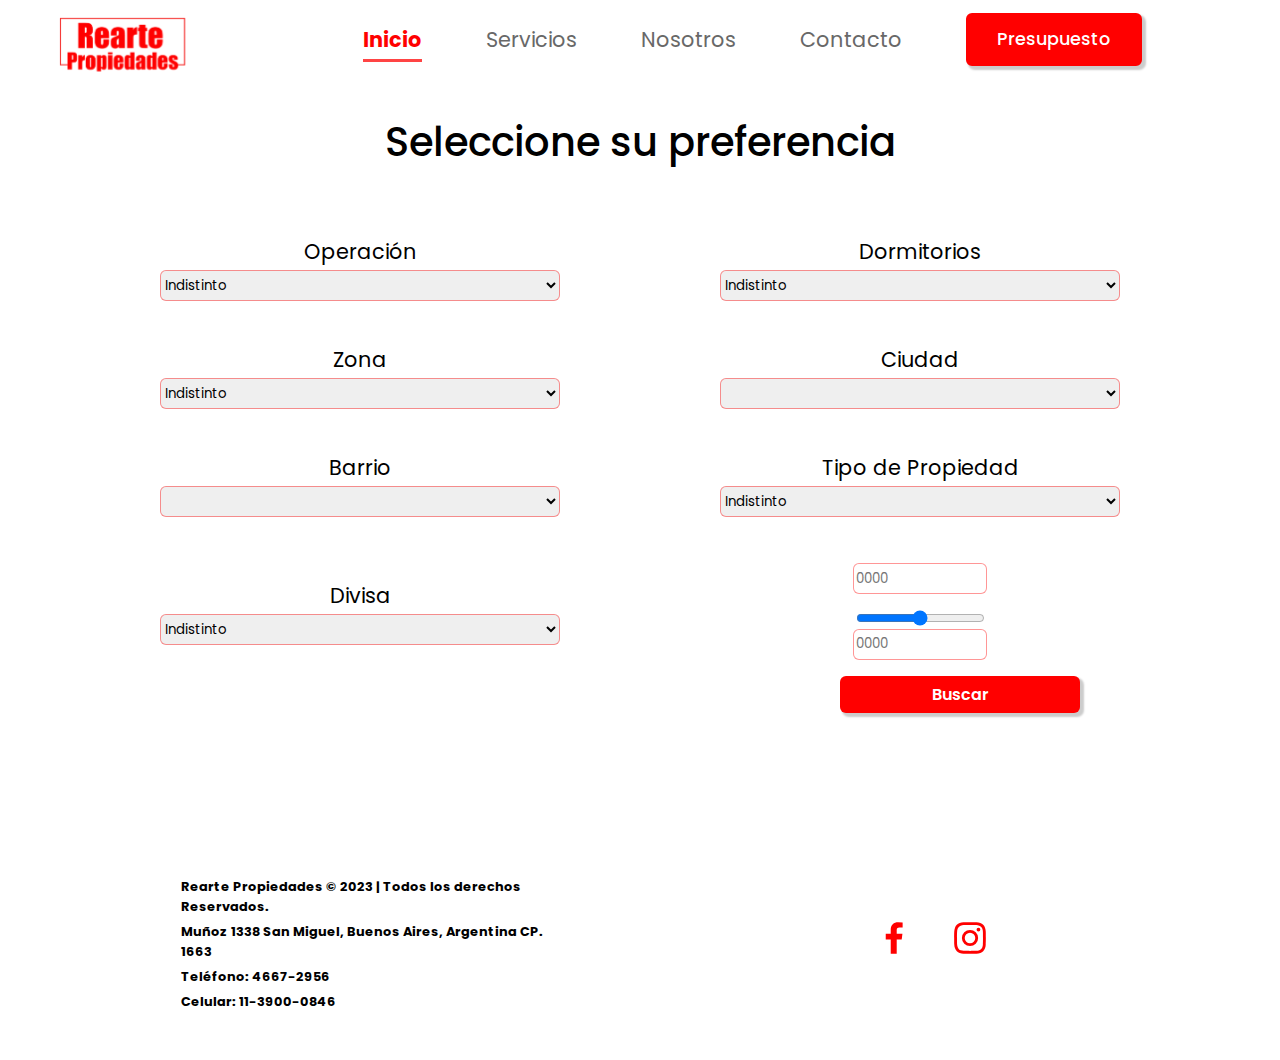
==== commit 6cc236a7: "css tasador" ====
--- a/index.html
+++ b/index.html
@@ -102,6 +102,7 @@
                     </div>
                     <div class="rango_precio">
                         <input type="number" name="rangobase" placeholder="0000" class="select_precio"></input>
+                        <input type="range">
                         <input type="number" name="rangomaximo" id="input_rango" placeholder="0000" class="select_precio"></input>
                     </div>
                     <div></div>
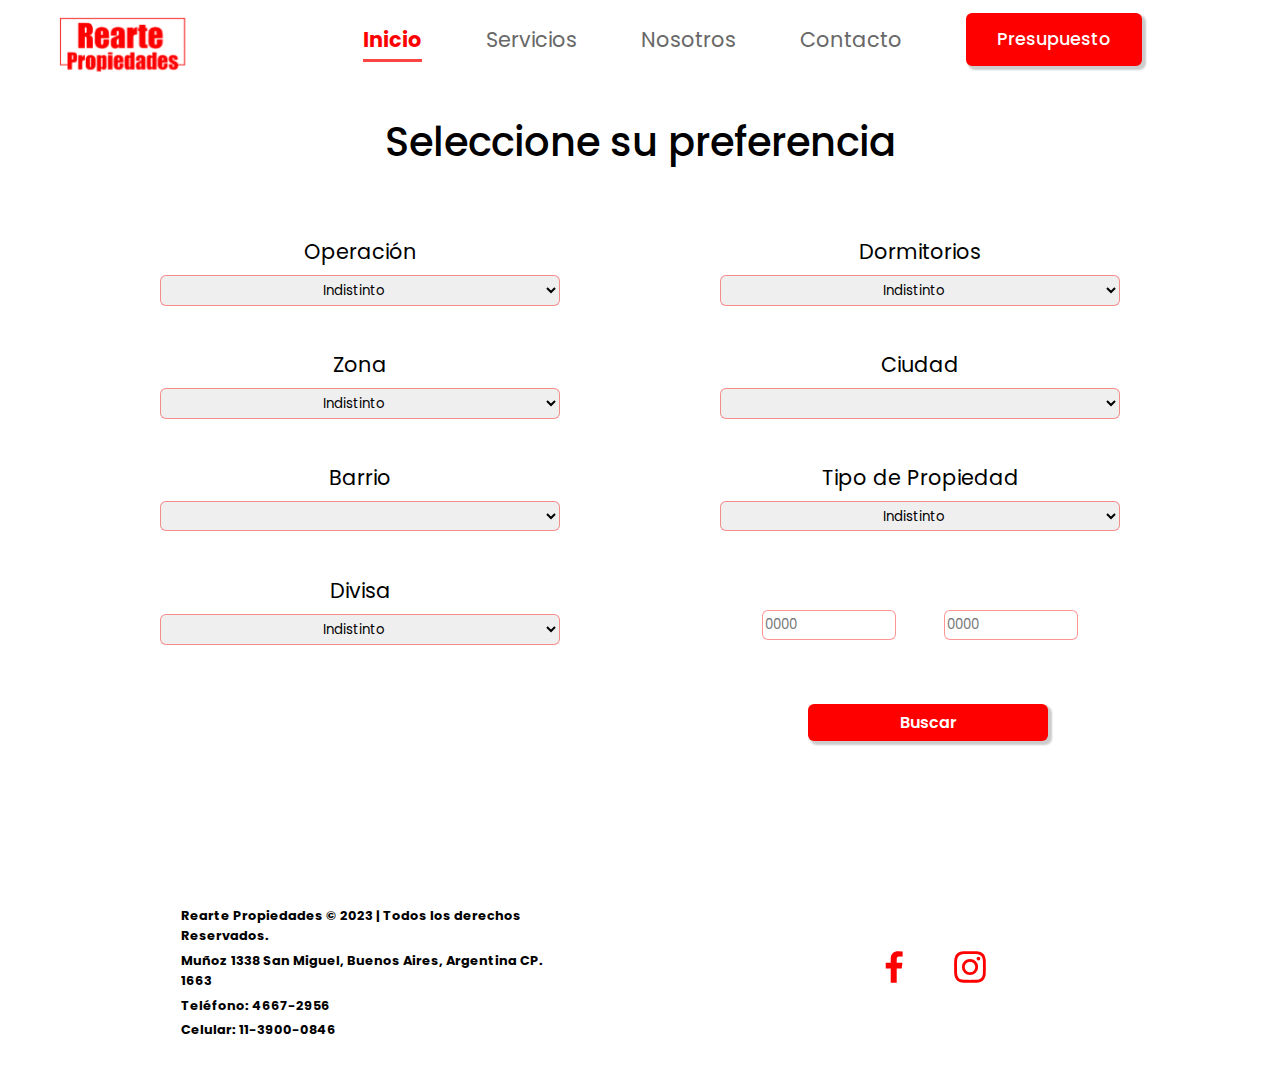
==== commit 1d20d304: "css index y tasador" ====
--- a/index.html
+++ b/index.html
@@ -102,7 +102,6 @@
                     </div>
                     <div class="rango_precio">
                         <input type="number" name="rangobase" placeholder="0000" class="select_precio"></input>
-                        <input type="range">
                         <input type="number" name="rangomaximo" id="input_rango" placeholder="0000" class="select_precio"></input>
                     </div>
                     <div></div>
--- a/css/index.css
+++ b/css/index.css
@@ -134,12 +134,13 @@
     font-weight: 400;
 }
 .select_buscador{
-    margin-top: 0.2rem;
+    margin-top: 0.5rem;
     margin-bottom: 0.7rem;
     width: 15em;
     height: 2em;
     border-radius: 6px;
     border: 1px solid rgba(255, 0, 0, 0.41);
+    text-align: center;
 }
 .rango_precio{
     flex-direction: row;
@@ -515,8 +516,9 @@
     flex-direction: column;
   }
   .rango_precio{
-    display: grid;
-    grid-template-columns: auto auto;
+    display: flex;
+    flex-direction: row !important;
+    margin-top: 4rem !important;
   }
   .select_precio{
     width: 10em;
@@ -524,7 +526,8 @@
   }
   .button_buscador{
     width: 15rem;
-    margin-left: 7.5rem;
+    margin-top: 3rem;
+    margin-left: 5.5rem;
     display: flex;
     justify-content: center;
     align-items: center;
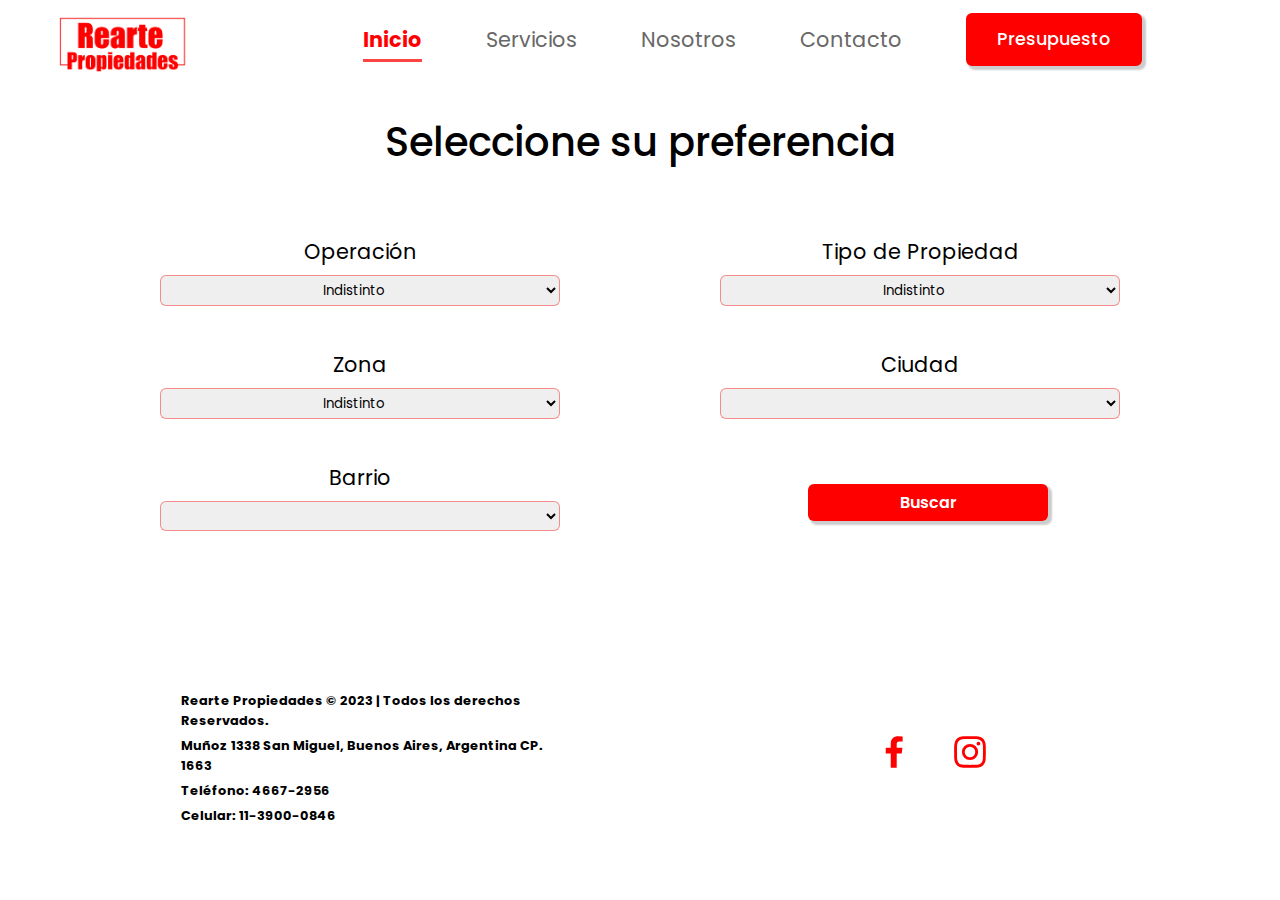
==== commit 31170fb5: "cards casas" ====
--- a/index.html
+++ b/index.html
@@ -9,9 +9,7 @@
     <meta name="copyright" content="Rearte Propiedades">
     <meta name="viewport" content="width=device-width, initial-scale=1.0">
     <title>Rearte Propiedades</title>
-    <link rel="stylesheet" href="./css/index.css">
-    <script src="https://ajax.googleapis.com/ajax/libs/jquery/3.5.1/jquery.min.js"></script>
-    
+    <link rel="stylesheet" href="./css/index.css">    
 </head>
 <body>
     <header>
@@ -51,30 +49,6 @@
                         </select>
                     </div>
                     <div>
-                        <h3>Dormitorios</h3>
-                        <select name="dormitorios" id="" class="select_buscador">
-                            <option value="">Indistinto</option>
-                            <option value="1">1</option>
-                            <option value="2">2</option>
-                            <option value="3">3</option>
-                            <option value="4">4+</option>
-                        </select>
-                    </div>
-                    <div>
-                        <h3>Zona</h3>
-                        <select name="zona" id="zona" class="select_buscador">
-                            <option value="" selected="selected">Indistinto</option>
-                        </select>
-                    </div>
-                    <div>
-                        <h3>Ciudad</h3>
-                        <select name="zona" id="ciudad" class="select_buscador"></select>
-                    </div>
-                    <div>
-                        <h3 class="select_preferencia">Barrio</h3>
-                        <select name="zona" id="barrio" class="select_buscador"></select>
-                    </div>
-                    <div>
                         <h3 class="select_preferencia">Tipo de Propiedad</h3>
                         <select name="tipodepropiedad" id="" class="select_buscador">
                             <option value="" selected="selected">Indistinto</option>
@@ -92,19 +66,44 @@
                             <option value="3">Quinta</option>
 						</select>
                     </div>
+<!--                     <div>
+                        <h3>Dormitorios</h3>
+                        <select name="dormitorios" id="" class="select_buscador">
+                            <option value="">Indistinto</option>
+                            <option value="1">1</option>
+                            <option value="2">2</option>
+                            <option value="3">3</option>
+                            <option value="4">4+</option>
+                        </select>
+                    </div> -->
                     <div>
+                        <h3>Zona</h3>
+                        <select name="zona" id="zona" class="select_buscador">
+                            <option value="" selected="selected">Indistinto</option>
+                        </select>
+                    </div>
+                    <div>
+                        <h3>Ciudad</h3>
+                        <select name="zona" id="ciudad" class="select_buscador"></select>
+                    </div>
+                    <div>
+                        <h3 class="select_preferencia">Barrio</h3>
+                        <select name="zona" id="barrio" class="select_buscador"></select>
+                    </div>
+
+<!--                <div>
                         <h3  class="select_preferencia">Divisa</h3>
                         <select name="divisa" id="" class="select_buscador">
                             <option value="">Indistinto</option>
 							<option value="ARS">ARS Pesos</option>
                             <option value="USD">USD Dólares</option>	
                         </select>
-                    </div>
-                    <div class="rango_precio">
+                    </div> -->
+<!--                     <div class="rango_precio">
                         <input type="number" name="rangobase" placeholder="0000" class="select_precio"></input>
                         <input type="number" name="rangomaximo" id="input_rango" placeholder="0000" class="select_precio"></input>
-                    </div>
-                    <div></div>
+                    </div> -->
+<!--                     <div></div> -->
                     <button type="submit" class="button_buscador">Buscar</button>
                 </div>
         </section>
--- a/css/index.css
+++ b/css/index.css
@@ -4,6 +4,7 @@
   margin: 0;
   padding: 0;
   box-sizing: border-box;
+  scroll-behavior: smooth;
 }
 body{
     display: flex;
@@ -79,6 +80,10 @@
   margin-top: 0.36em;
   transition: all 200ms;
   transform-origin: 0px 100%;
+}
+.burgeractive{
+  position: fixed;
+  right: 1rem;
 }
 .activespanburger1 {
   transform: rotate(45deg) translate(-2px, 1px);
@@ -180,6 +185,7 @@
     border: 0;
     font-size: 1rem;
     margin-bottom: 1rem;
+    margin-top: 1rem;
 }
 .button_buscador:hover {
     display: flex;
@@ -321,6 +327,56 @@
   margin-bottom: 1rem;
   width: 90%;
 }
+/* cards */
+#section_cards{
+  display: grid;
+  grid-template-columns: auto;
+  justify-content: center;
+}
+section article{
+  width: 282px;
+  height: 50vh;
+  border: 1px solid red;
+  border-radius: 10px;
+  margin-top: 2rem;
+}
+section article img{
+  width: 280px;
+  border-radius: 10px;
+}
+section article h3{
+  font-size: 1em;
+  color: #686868;
+  margin-left: 1rem;
+}
+section article h2{
+  font-size: 1.3em;
+  text-align: center;
+  margin-top: -0.2rem;
+}
+section article div h4{
+  font-size: 1em;
+  color: #686868;
+  margin-left: 0.2rem;
+}
+section article div img{
+  width: 20px;
+  margin-left: 0.8rem;
+}
+section article div{
+  display: flex;
+  flex-direction: row;
+  margin-top: -0.2rem;
+}
+section article h1{
+  font-size: 2em;
+  margin-top: 0.5rem;
+}
+section article a{
+  text-decoration: none;
+  color: black;
+}
+/* cards */
 @media(min-width:768px){
   #presupuesto_boton_navbar{
     margin-left: 16rem;
@@ -420,6 +476,12 @@
     font-weight: 400;
   } 
   /* nosotros */
+  /* cards */
+  #section_cards{
+    grid-template-columns: auto auto;
+    gap: 1rem 4rem ;
+  }
+  /* cards */
 }
 @media(min-width:1024px){
   body{
@@ -580,9 +642,6 @@
     margin-top: 1.5rem !important;
   }
   /* servicios */
-  .desktop_img{
-    margin-top: 0;
-  }
   /* nosotros */
   #quienes_somos{
     margin-top: 7rem;
@@ -655,4 +714,13 @@
     width: 20em;
   }
   /* footer */
+  /* cards */
+  #section_cards{
+    grid-template-columns: auto auto auto;
+    gap: 1rem 3rem ;
+  }
+  section article{
+    height: 52vh;
+  }
+  /* cards */
 }